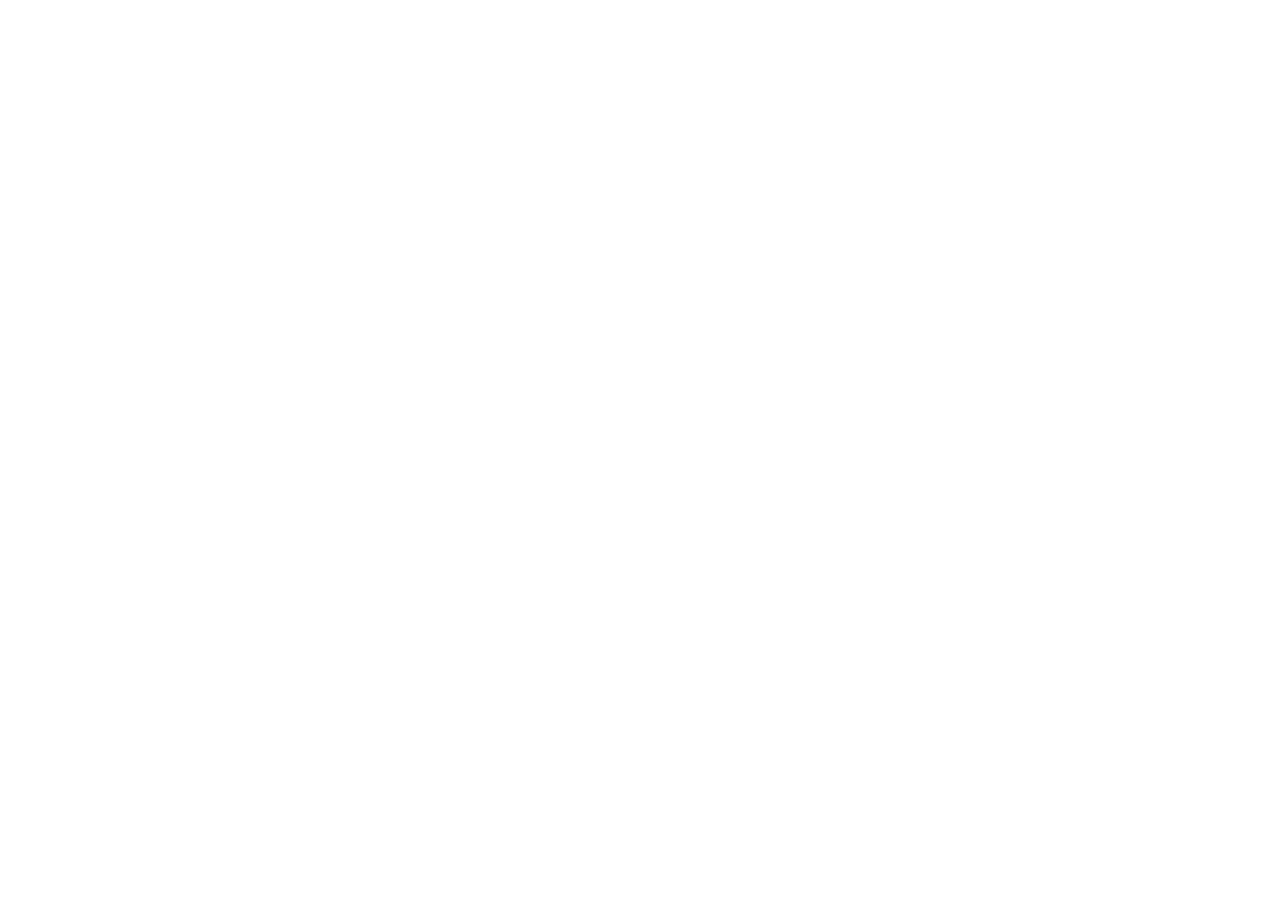
==== index.html @ a08e02c5 "first commit" ====
<!DOCTYPE html>
<html lang="en">
<head>
    <meta charset="UTF-8">
    <meta http-equiv="X-UA-Compatible" content="IE=edge">
    <meta name="viewport" content="width=device-width, initial-scale=1.0">
    <title>Document</title>
</head>
<body>
    
</body>
</html>
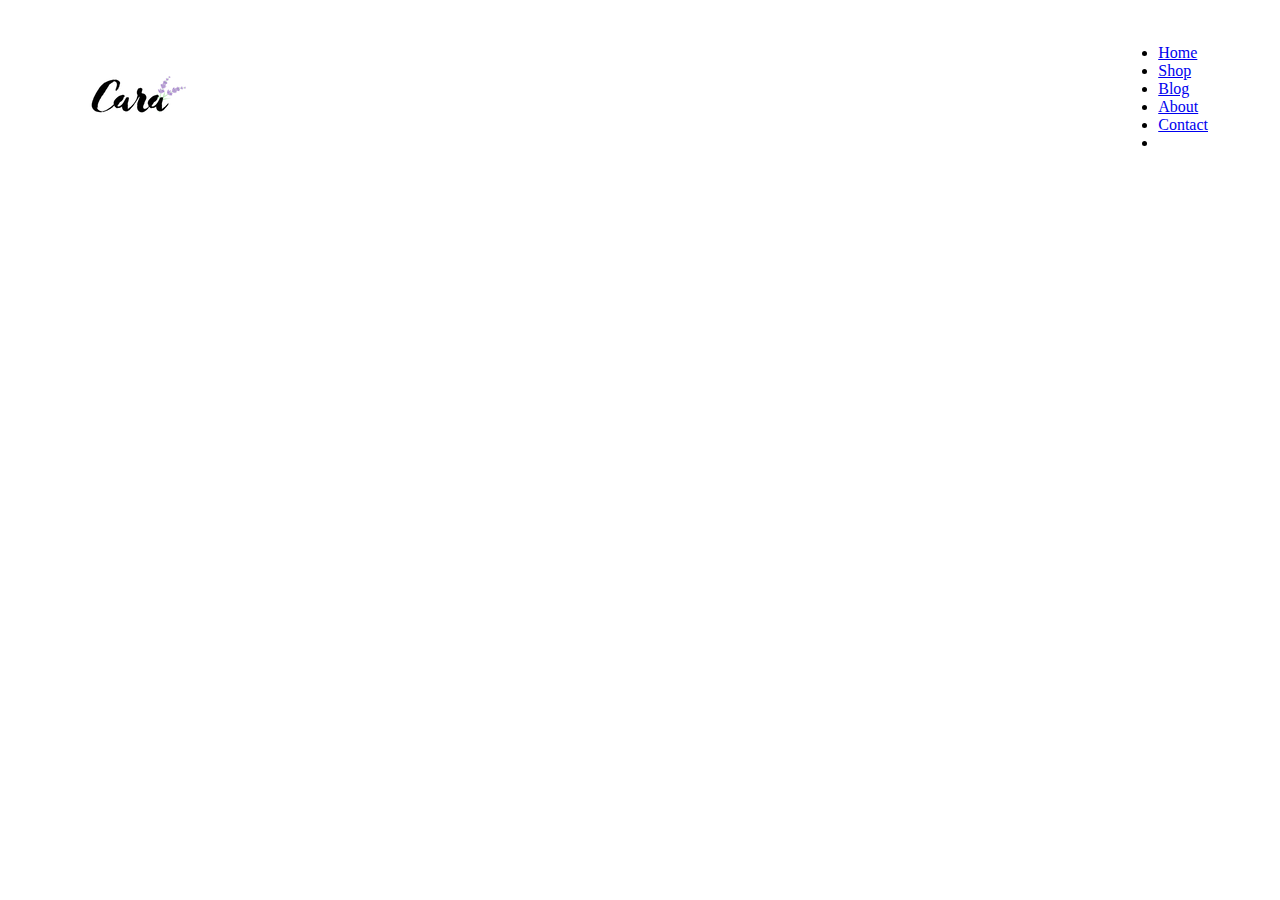
==== commit 18334f9d: "add css" ====
--- a/index.html
+++ b/index.html
@@ -4,9 +4,24 @@
     <meta charset="UTF-8">
     <meta http-equiv="X-UA-Compatible" content="IE=edge">
     <meta name="viewport" content="width=device-width, initial-scale=1.0">
-    <title>Document</title>
+    <title>Tech2etc Ecommerce Tutorial</title>
+    <link rel="stylesheet" href="https://use.fontawesome.com/releases/v5.15.4/css/all.css" integrity="sha384-DyZ88mC6Up2uqS4h/KRgHuoeGwBcD4Ng9SiP4dIRy0EXTlnuz47vAwmeGwVChigm" crossorigin="anonymous"/>
+    <link rel="stylesheet" href="style.css">
+
 </head>
 <body>
-    
+    <section id="header">
+        <a href="#"><img src="img/logo.png" class="logo" alt=""></a>
+        <div>
+            <ul id="navbar">
+                <li><a href="index.html">Home</a></li>
+                <li><a href="shop.html">Shop</a></li>
+                <li><a href="blog.html">Blog</a></li>
+                <li><a href="about.html">About</a></li>
+                <li><a href="contact.html">Contact</a></li>
+                <li><a href="cart.html"><i class="fa-light fa-cart-shopping"></i></a></li>
+            </ul>
+        </div>
+    </section>
 </body>
 </html>--- a/style.css
+++ b/style.css
@@ -0,0 +1,11 @@
+body {
+    width: 100%;
+}
+
+
+#header{
+    display: flex;
+    align-items: center;
+    justify-content: space-between;
+    padding: 20px 80px;
+}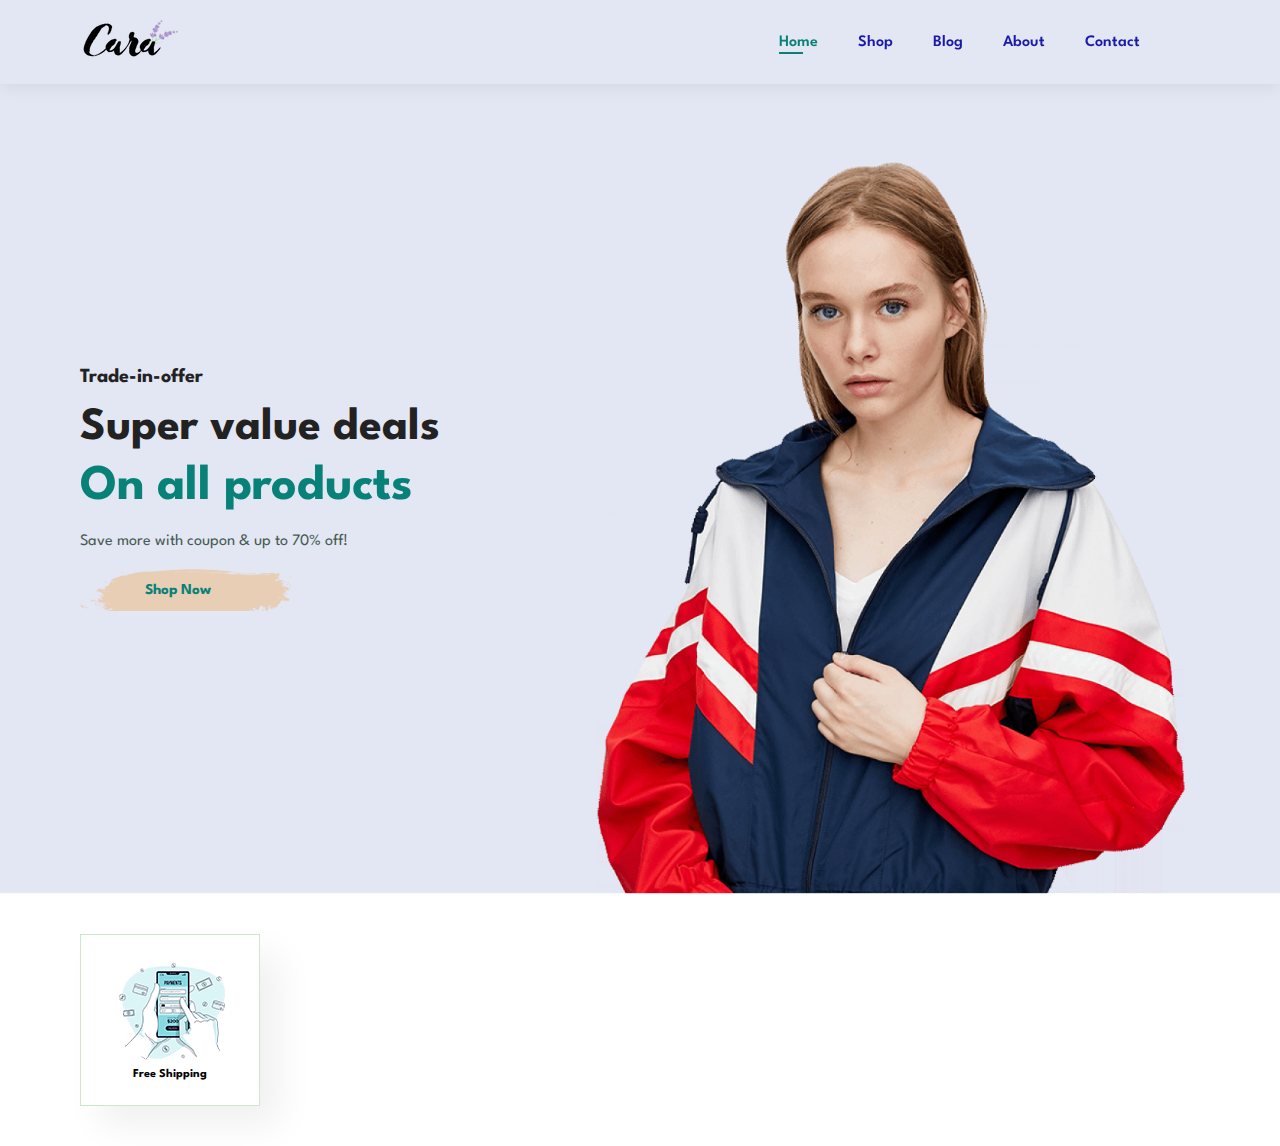
==== commit 59ceeafa: "css" ====
--- a/index.html
+++ b/index.html
@@ -14,7 +14,7 @@
         <a href="#"><img src="img/logo.png" class="logo" alt=""></a>
         <div>
             <ul id="navbar">
-                <li><a href="index.html">Home</a></li>
+                <li><a href="index.html" class="active">Home</a></li>
                 <li><a href="shop.html">Shop</a></li>
                 <li><a href="blog.html">Blog</a></li>
                 <li><a href="about.html">About</a></li>
@@ -23,5 +23,20 @@
             </ul>
         </div>
     </section>
+
+    <section id="hero">
+        <h4>Trade-in-offer</h4>
+        <h2>Super value deals</h2>
+        <h1>On all products</h1>
+        <p>Save more with coupon & up to 70% off! </p>
+        <button>Shop Now</button>
+    </section>
+
+    <section id="feature" class="section-p1">
+        <div class="fe-box">
+            <img src="img/features/f1.png" alt="">
+            <h6>Free Shipping</h6>
+        </div>
+    </section>
 </body>
 </html>--- a/style.css
+++ b/style.css
@@ -1,11 +1,143 @@
-body {
-    width: 100%;
+@import url("https://fonts.googleapis.com/css2?family=Spartan:wght@100;200;300;400;500;600;700;800;900&display=swap");
+* {
+  margin: 0;
+  padding: 0;
+  box-sizing: border-box;
+  font-family: "Spartan", sans-serif;
 }
 
+html {
+  scroll-behavior: smooth;
+}
+
+/* Global Styles */
+
+h1 {
+  font-size: 50px;
+  line-height: 64px;
+  color: #222;
+}
+
+h2 {
+  font-size: 46px;
+  line-height: 54px;
+  color: #222;
+}
+
+h4 {
+  font-size: 20px;
+  color: #222;
+}
+
+h6 {
+  font-weight: 700;
+  font-size: 12px;
+}
+
+p {
+  font-size: 16px;
+  color: #465b52;
+  margin: 15px 0 20px 0;
+}
+
+.section-p1 {
+  padding: 40px 80px;
+}
+
+.section-m1 {
+  margin: 40px 0;
+}
+
+body {
+  width: 100%;
+}
 
 #header{
     display: flex;
     align-items: center;
     justify-content: space-between;
     padding: 20px 80px;
+    background: #E3E6F3;
+    box-shadow: 0 5px 15px rgba(0,0,0, 0.06);
+    z-index: 999;
+    position: sticky;
+    top: 0;
+    left: 0;
+}
+
+#navbar{
+    display: flex;
+    align-items: center;
+    justify-content: center;
+}
+
+#navbar li{
+    list-style: none;
+    padding: 0 20px;
+    position: relative;
+}
+
+#navbar li a{
+    text-decoration: none;
+    font-size: 16px;
+    font-weight:600;
+    color: #1a1aaa;
+    transition: 0.3s ease;
+}
+#navbar li a:hover,
+#navbar li a.active {
+    color: #088178;
+}
+#navbar li a.active::after,
+#navbar li a:hover::after{
+    content: "";
+    width: 30%;
+    height: 2px;
+    background: #088178;
+    position: absolute;
+    bottom: -4px;
+    left: 20px;
+}
+
+/* HomePage*/
+
+#hero{
+    background-image: url("img/hero4.png");
+    height: 90vh;
+    width: 100%;
+    background-size: cover;
+    background-position: top 25% right 0;
+    padding: 0 80px;
+    display: flex;
+    flex-direction: column;
+    align-items: flex-start;
+    justify-content: center;
+}
+
+#hero h4{
+    padding-bottom: 15px;
+}
+
+#hero h1{
+    color: #088178;
+}
+
+#hero button{
+    background-image: url("img/button.png");
+    background-color: transparent;
+    color: #088178;
+    border: 0;
+    padding: 14px 80px 14px 65px;
+    background-repeat: no-repeat;
+    cursor: pointer;
+    font-weight: 700;
+    font-size: 15px;
+}
+
+#feature .fe-box{
+    width: 180px;
+    text-align: center;
+    padding: 25px 15px;
+    box-shadow: 20px 20px 34px rgba(0,0,0, 0.06);
+    border: 1px solid #cce7d0;
 }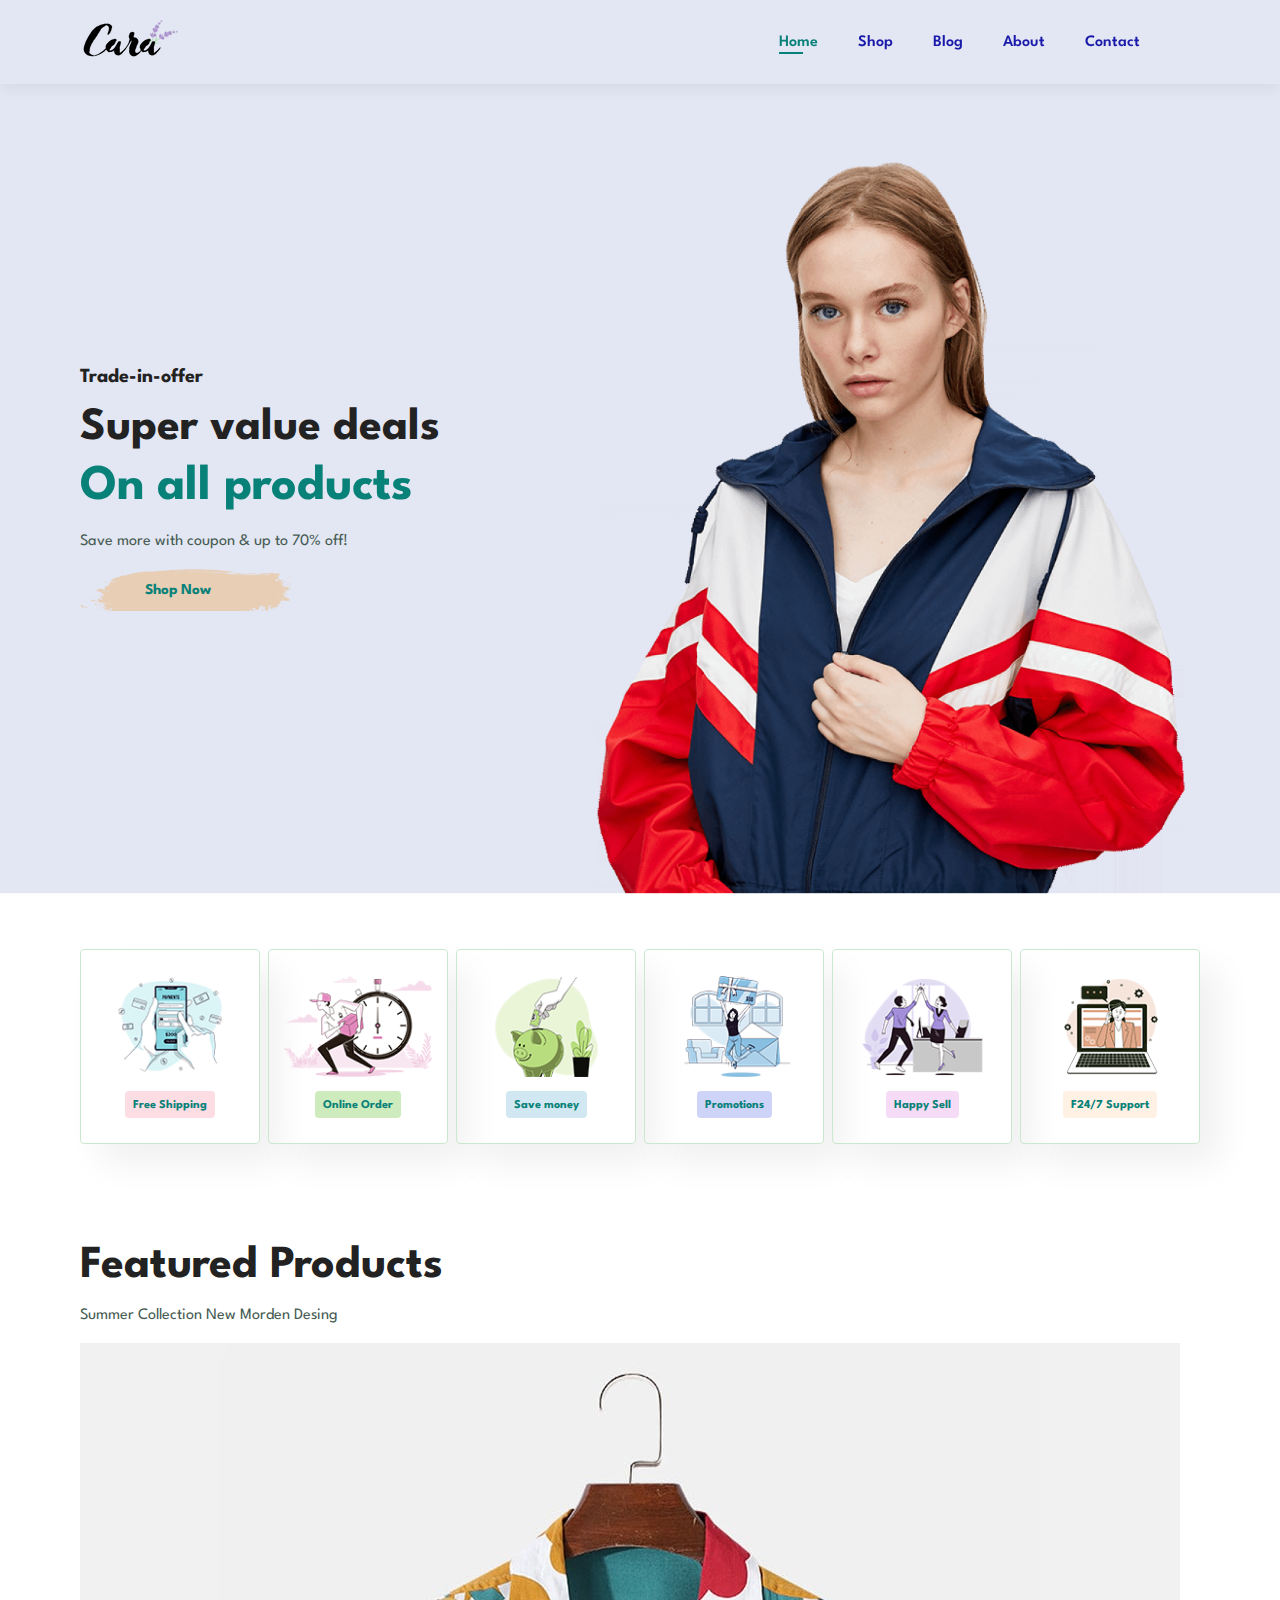
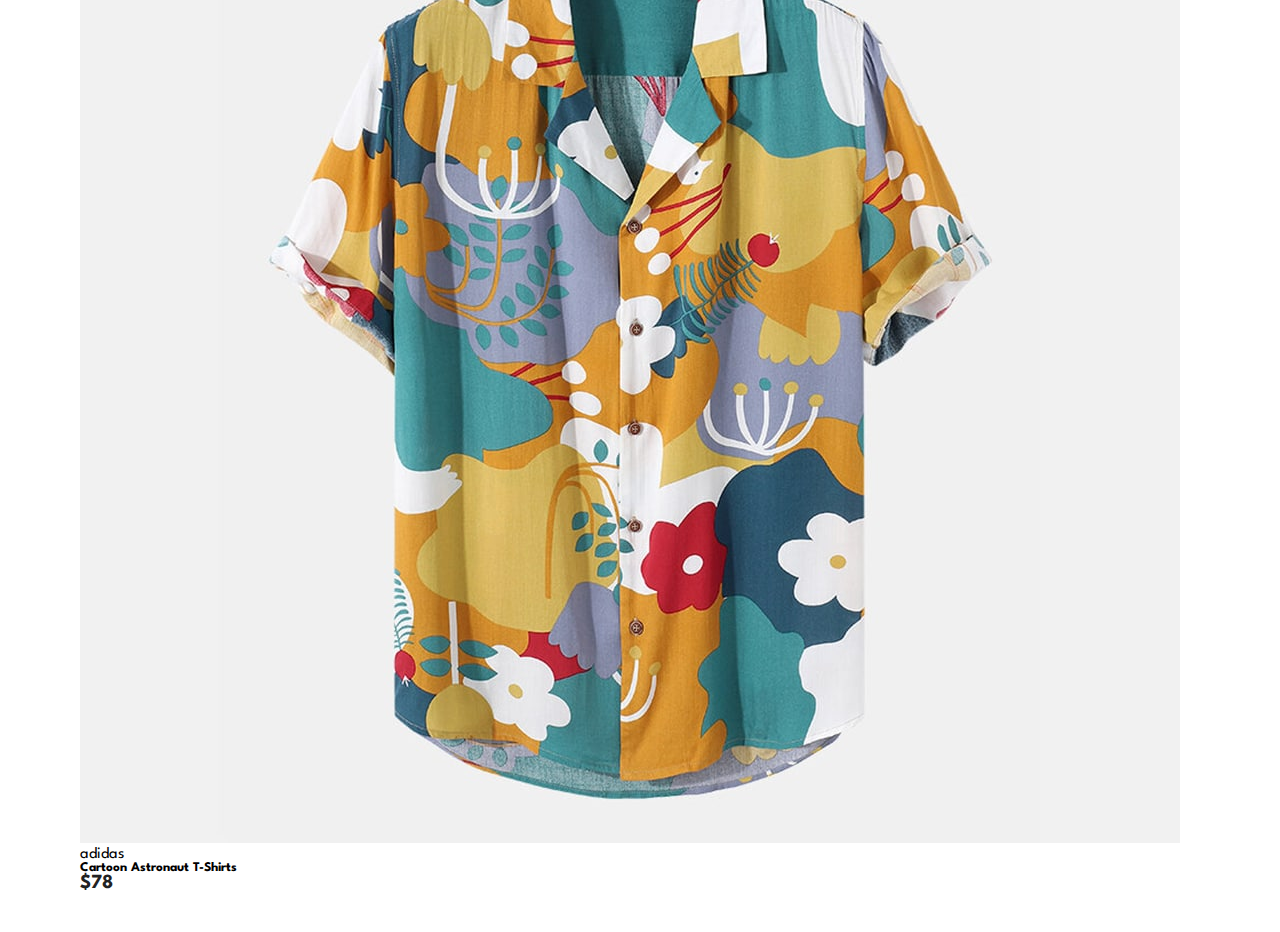
==== commit d9dc67c2: "product" ====
--- a/index.html
+++ b/index.html
@@ -19,7 +19,7 @@
                 <li><a href="blog.html">Blog</a></li>
                 <li><a href="about.html">About</a></li>
                 <li><a href="contact.html">Contact</a></li>
-                <li><a href="cart.html"><i class="fa-light fa-cart-shopping"></i></a></li>
+                <li><a href="cart.html"><i class="fas fa-shopping-bag"></i></a></li>
             </ul>
         </div>
     </section>
@@ -37,6 +37,49 @@
             <img src="img/features/f1.png" alt="">
             <h6>Free Shipping</h6>
         </div>
+        <div class="fe-box">
+            <img src="img/features/f2.png" alt="">
+            <h6>Online Order</h6>
+        </div>
+        <div class="fe-box">
+            <img src="img/features/f3.png" alt="">
+            <h6>Save money</h6>
+        </div>
+        <div class="fe-box">
+            <img src="img/features/f4.png" alt="">
+            <h6>Promotions</h6>
+        </div>
+        <div class="fe-box">
+            <img src="img/features/f5.png" alt="">
+            <h6>Happy Sell</h6>
+        </div>
+        <div class="fe-box">
+            <img src="img/features/f6.png" alt="">
+            <h6>F24/7 Support</h6>
+        </div>
+    </section>
+
+    <section id="product1" class="section-p1">
+        <h2>Featured Products</h2>
+        <p>Summer Collection New Morden Desing</p>
+        <div class="pro-container">
+            <div class="pro">
+                <img src="img/products/f1.jpg" alt="">
+                <div class="des">
+                    <span>adidas</span>
+                    <h5>Cartoon Astronaut T-Shirts</h5>
+                    <div class="star">
+                        <i class="fas fa-star"></i>
+                        <i class="fas fa-star"></i>
+                        <i class="fas fa-star"></i>
+                        <i class="fas fa-star"></i>
+                        <i class="fas fa-star"></i>
+                    </div>
+                    <h4>$78</h4>
+                </div>
+                <a href="#"><i class="fas fa-shopping-cart"></i></a>
+            </div>
+        </div>
     </section>
 </body>
 </html>--- a/style.css
+++ b/style.css
@@ -134,10 +134,57 @@
     font-size: 15px;
 }
 
+#feature{
+  display: flex;
+  align-items: center;
+  justify-content: space-between;
+  flex-wrap: wrap;
+}
+
 #feature .fe-box{
     width: 180px;
     text-align: center;
     padding: 25px 15px;
     box-shadow: 20px 20px 34px rgba(0,0,0, 0.06);
     border: 1px solid #cce7d0;
+    border-radius: 4px;
+    margin: 15px 0;
+}
+
+#feature .fe-box:hover{
+  box-shadow: 10px 10px 54px rgba(70,62,221, 0.1);
+}
+
+#feature .fe-box img{
+  width: 100%;
+  margin-bottom: 10px;
+}
+
+#feature .fe-box h6{
+  display: inline-block;
+  padding: 9px 8px 6px 8px;
+  line-height: 1;
+  border-radius: 4px;
+  color: #088178;
+  background-color: #fddde4;
+}
+
+#feature .fe-box:nth-child(2)  h6{
+  background-color: #cdebbc;
+}
+
+#feature .fe-box:nth-child(3)  h6{
+  background-color: #d1e8f2;
+}
+
+#feature .fe-box:nth-child(4)  h6{
+  background-color: #cdd4f8;
+}
+
+#feature .fe-box:nth-child(5)  h6{
+  background-color: #f6dbf6;
+}
+
+#feature .fe-box:nth-child(6)  h6{
+  background-color: #fff2e5;
 }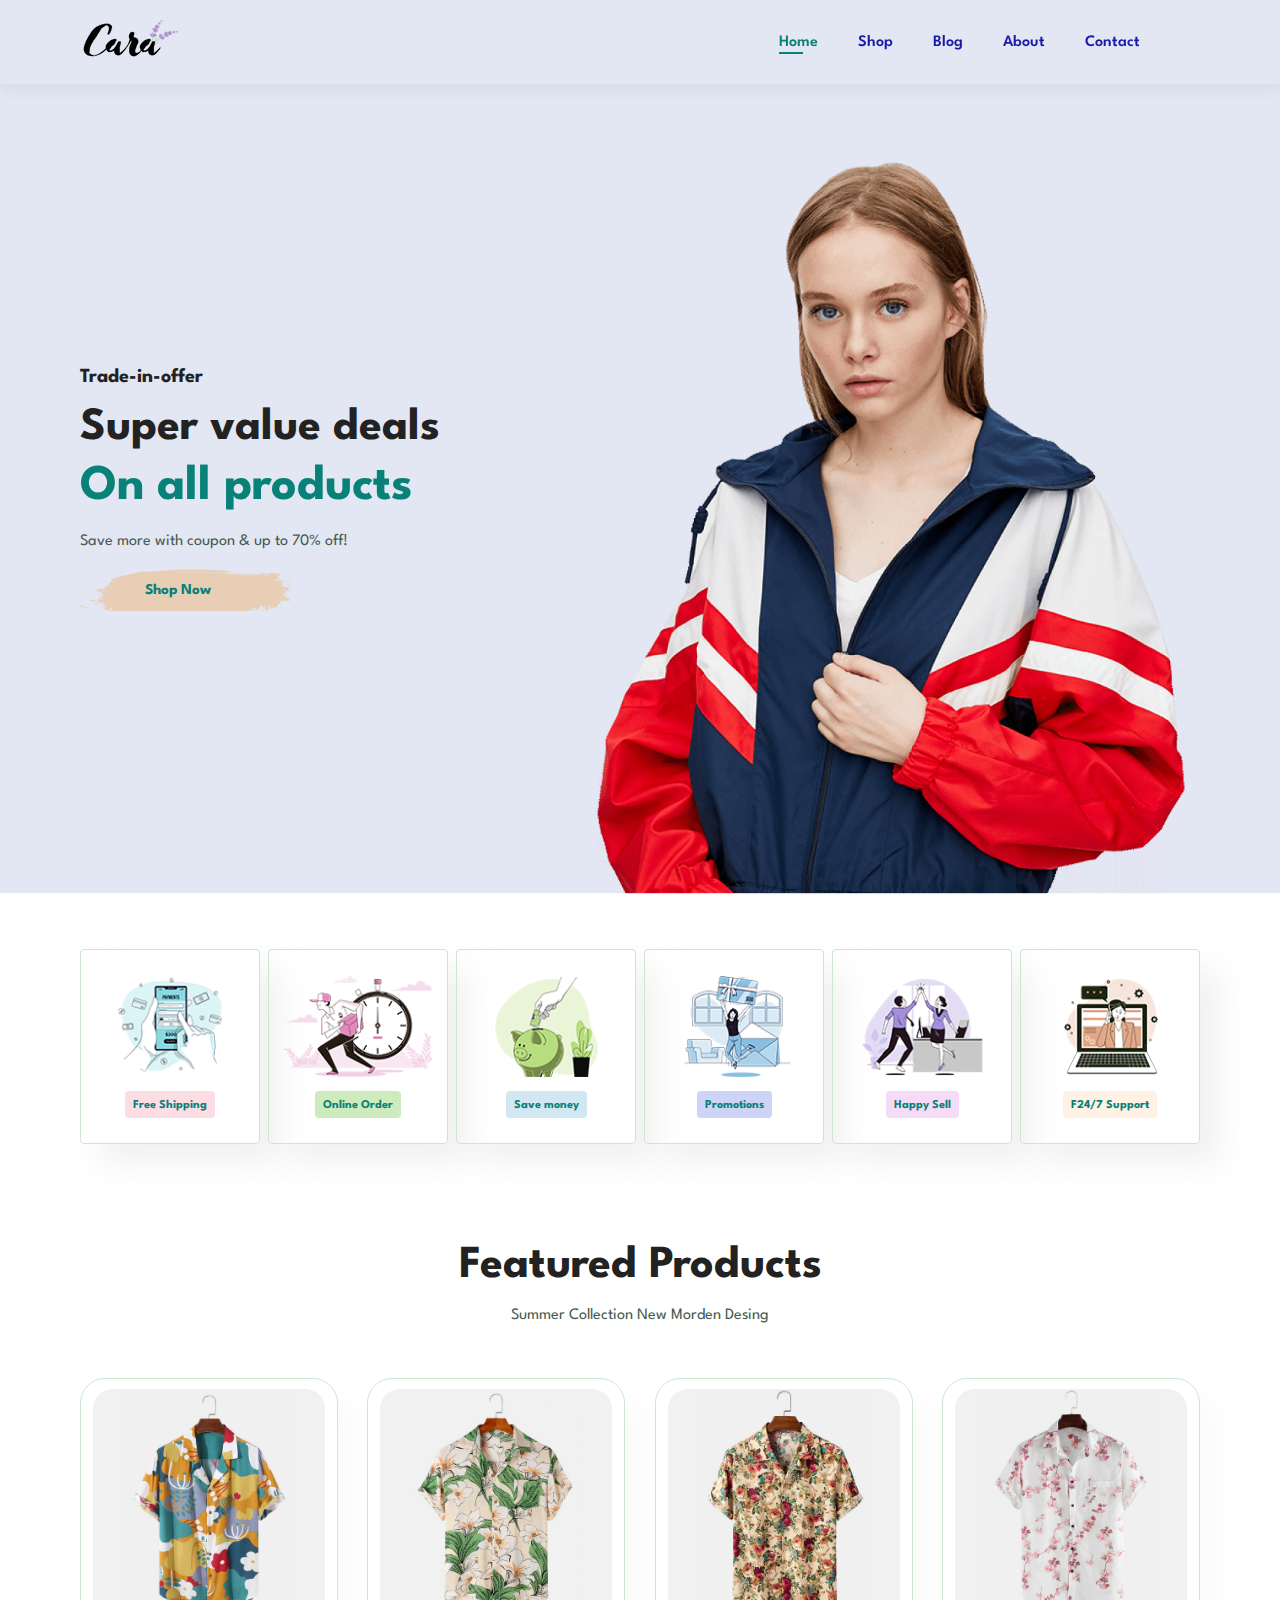
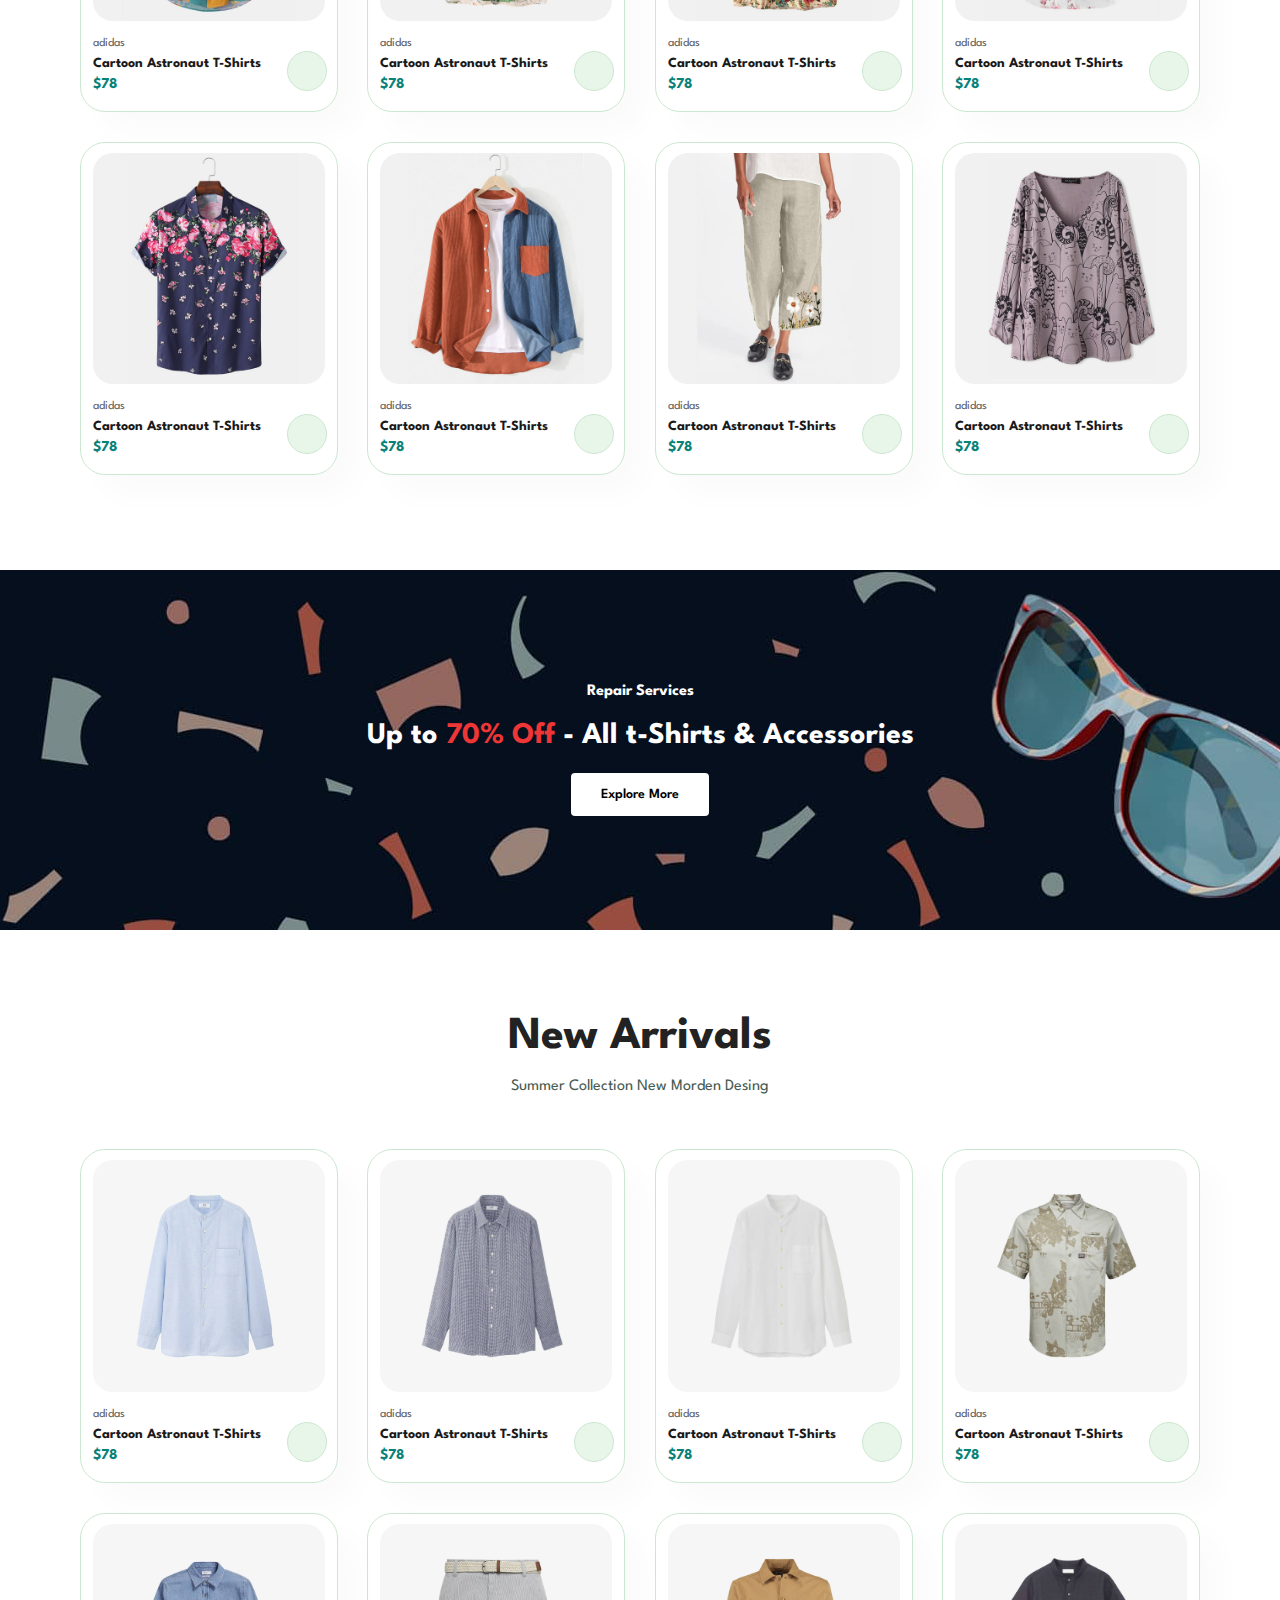
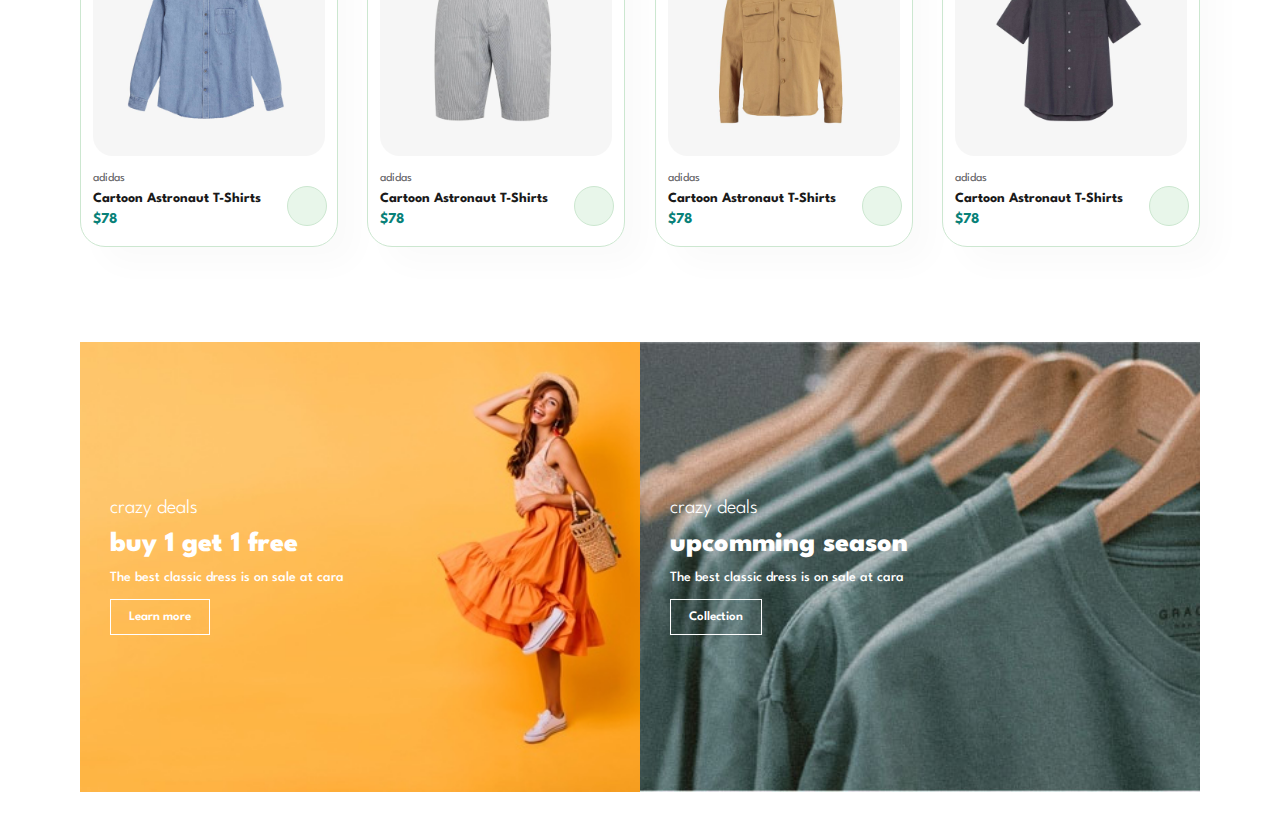
==== commit 640beb57: "mbjb" ====
--- a/index.html
+++ b/index.html
@@ -77,8 +77,276 @@
                     </div>
                     <h4>$78</h4>
                 </div>
-                <a href="#"><i class="fas fa-shopping-cart"></i></a>
-            </div>
+                <a href="#"><i class="fas fa-shopping-cart cart"></i></a>
+            </div>
+            <div class="pro">
+                <img src="img/products/f2.jpg" alt="">
+                <div class="des">
+                    <span>adidas</span>
+                    <h5>Cartoon Astronaut T-Shirts</h5>
+                    <div class="star">
+                        <i class="fas fa-star"></i>
+                        <i class="fas fa-star"></i>
+                        <i class="fas fa-star"></i>
+                        <i class="fas fa-star"></i>
+                        <i class="fas fa-star"></i>
+                    </div>
+                    <h4>$78</h4>
+                </div>
+                <a href="#"><i class="fas fa-shopping-cart cart"></i></a>
+            </div>
+            <div class="pro">
+                <img src="img/products/f3.jpg" alt="">
+                <div class="des">
+                    <span>adidas</span>
+                    <h5>Cartoon Astronaut T-Shirts</h5>
+                    <div class="star">
+                        <i class="fas fa-star"></i>
+                        <i class="fas fa-star"></i>
+                        <i class="fas fa-star"></i>
+                        <i class="fas fa-star"></i>
+                        <i class="fas fa-star"></i>
+                    </div>
+                    <h4>$78</h4>
+                </div>
+                <a href="#"><i class="fas fa-shopping-cart cart"></i></a>
+            </div>
+            <div class="pro">
+                <img src="img/products/f4.jpg" alt="">
+                <div class="des">
+                    <span>adidas</span>
+                    <h5>Cartoon Astronaut T-Shirts</h5>
+                    <div class="star">
+                        <i class="fas fa-star"></i>
+                        <i class="fas fa-star"></i>
+                        <i class="fas fa-star"></i>
+                        <i class="fas fa-star"></i>
+                        <i class="fas fa-star"></i>
+                    </div>
+                    <h4>$78</h4>
+                </div>
+                <a href="#"><i class="fas fa-shopping-cart cart"></i></a>
+            </div>
+            <div class="pro">
+                <img src="img/products/f5.jpg" alt="">
+                <div class="des">
+                    <span>adidas</span>
+                    <h5>Cartoon Astronaut T-Shirts</h5>
+                    <div class="star">
+                        <i class="fas fa-star"></i>
+                        <i class="fas fa-star"></i>
+                        <i class="fas fa-star"></i>
+                        <i class="fas fa-star"></i>
+                        <i class="fas fa-star"></i>
+                    </div>
+                    <h4>$78</h4>
+                </div>
+                <a href="#"><i class="fas fa-shopping-cart cart"></i></a>
+            </div>
+            <div class="pro">
+                <img src="img/products/f6.jpg" alt="">
+                <div class="des">
+                    <span>adidas</span>
+                    <h5>Cartoon Astronaut T-Shirts</h5>
+                    <div class="star">
+                        <i class="fas fa-star"></i>
+                        <i class="fas fa-star"></i>
+                        <i class="fas fa-star"></i>
+                        <i class="fas fa-star"></i>
+                        <i class="fas fa-star"></i>
+                    </div>
+                    <h4>$78</h4>
+                </div>
+                <a href="#"><i class="fas fa-shopping-cart cart"></i></a>
+            </div>
+            <div class="pro">
+                <img src="img/products/f7.jpg" alt="">
+                <div class="des">
+                    <span>adidas</span>
+                    <h5>Cartoon Astronaut T-Shirts</h5>
+                    <div class="star">
+                        <i class="fas fa-star"></i>
+                        <i class="fas fa-star"></i>
+                        <i class="fas fa-star"></i>
+                        <i class="fas fa-star"></i>
+                        <i class="fas fa-star"></i>
+                    </div>
+                    <h4>$78</h4>
+                </div>
+                <a href="#"><i class="fas fa-shopping-cart cart"></i></a>
+            </div>
+            <div class="pro">
+                <img src="img/products/f8.jpg" alt="">
+                <div class="des">
+                    <span>adidas</span>
+                    <h5>Cartoon Astronaut T-Shirts</h5>
+                    <div class="star">
+                        <i class="fas fa-star"></i>
+                        <i class="fas fa-star"></i>
+                        <i class="fas fa-star"></i>
+                        <i class="fas fa-star"></i>
+                        <i class="fas fa-star"></i>
+                    </div>
+                    <h4>$78</h4>
+                </div>
+                <a href="#"><i class="fas fa-shopping-cart cart"></i></a>
+            </div>
+        </div>
+    </section>
+
+    <section id="banner" class="section-m1">
+        <h4>Repair Services</h4>
+        <h2>Up to <span>70% Off</span> - All t-Shirts & Accessories</h2>
+        <button class="normal">Explore More</button>
+    </section>
+
+    <section id="product1" class="section-p1">
+        <h2>New Arrivals</h2>
+        <p>Summer Collection New Morden Desing</p>
+        <div class="pro-container">
+            <div class="pro">
+                <img src="img/products/n1.jpg" alt="">
+                <div class="des">
+                    <span>adidas</span>
+                    <h5>Cartoon Astronaut T-Shirts</h5>
+                    <div class="star">
+                        <i class="fas fa-star"></i>
+                        <i class="fas fa-star"></i>
+                        <i class="fas fa-star"></i>
+                        <i class="fas fa-star"></i>
+                        <i class="fas fa-star"></i>
+                    </div>
+                    <h4>$78</h4>
+                </div>
+                <a href="#"><i class="fas fa-shopping-cart cart"></i></a>
+            </div>
+            <div class="pro">
+                <img src="img/products/n2.jpg" alt="">
+                <div class="des">
+                    <span>adidas</span>
+                    <h5>Cartoon Astronaut T-Shirts</h5>
+                    <div class="star">
+                        <i class="fas fa-star"></i>
+                        <i class="fas fa-star"></i>
+                        <i class="fas fa-star"></i>
+                        <i class="fas fa-star"></i>
+                        <i class="fas fa-star"></i>
+                    </div>
+                    <h4>$78</h4>
+                </div>
+                <a href="#"><i class="fas fa-shopping-cart cart"></i></a>
+            </div>
+            <div class="pro">
+                <img src="img/products/n3.jpg" alt="">
+                <div class="des">
+                    <span>adidas</span>
+                    <h5>Cartoon Astronaut T-Shirts</h5>
+                    <div class="star">
+                        <i class="fas fa-star"></i>
+                        <i class="fas fa-star"></i>
+                        <i class="fas fa-star"></i>
+                        <i class="fas fa-star"></i>
+                        <i class="fas fa-star"></i>
+                    </div>
+                    <h4>$78</h4>
+                </div>
+                <a href="#"><i class="fas fa-shopping-cart cart"></i></a>
+            </div>
+            <div class="pro">
+                <img src="img/products/n4.jpg" alt="">
+                <div class="des">
+                    <span>adidas</span>
+                    <h5>Cartoon Astronaut T-Shirts</h5>
+                    <div class="star">
+                        <i class="fas fa-star"></i>
+                        <i class="fas fa-star"></i>
+                        <i class="fas fa-star"></i>
+                        <i class="fas fa-star"></i>
+                        <i class="fas fa-star"></i>
+                    </div>
+                    <h4>$78</h4>
+                </div>
+                <a href="#"><i class="fas fa-shopping-cart cart"></i></a>
+            </div>
+            <div class="pro">
+                <img src="img/products/n5.jpg" alt="">
+                <div class="des">
+                    <span>adidas</span>
+                    <h5>Cartoon Astronaut T-Shirts</h5>
+                    <div class="star">
+                        <i class="fas fa-star"></i>
+                        <i class="fas fa-star"></i>
+                        <i class="fas fa-star"></i>
+                        <i class="fas fa-star"></i>
+                        <i class="fas fa-star"></i>
+                    </div>
+                    <h4>$78</h4>
+                </div>
+                <a href="#"><i class="fas fa-shopping-cart cart"></i></a>
+            </div>
+            <div class="pro">
+                <img src="img/products/n6.jpg" alt="">
+                <div class="des">
+                    <span>adidas</span>
+                    <h5>Cartoon Astronaut T-Shirts</h5>
+                    <div class="star">
+                        <i class="fas fa-star"></i>
+                        <i class="fas fa-star"></i>
+                        <i class="fas fa-star"></i>
+                        <i class="fas fa-star"></i>
+                        <i class="fas fa-star"></i>
+                    </div>
+                    <h4>$78</h4>
+                </div>
+                <a href="#"><i class="fas fa-shopping-cart cart"></i></a>
+            </div>
+            <div class="pro">
+                <img src="img/products/n7.jpg" alt="">
+                <div class="des">
+                    <span>adidas</span>
+                    <h5>Cartoon Astronaut T-Shirts</h5>
+                    <div class="star">
+                        <i class="fas fa-star"></i>
+                        <i class="fas fa-star"></i>
+                        <i class="fas fa-star"></i>
+                        <i class="fas fa-star"></i>
+                        <i class="fas fa-star"></i>
+                    </div>
+                    <h4>$78</h4>
+                </div>
+                <a href="#"><i class="fas fa-shopping-cart cart"></i></a>
+            </div>
+            <div class="pro">
+                <img src="img/products/n8.jpg" alt="">
+                <div class="des">
+                    <span>adidas</span>
+                    <h5>Cartoon Astronaut T-Shirts</h5>
+                    <div class="star">
+                        <i class="fas fa-star"></i>
+                        <i class="fas fa-star"></i>
+                        <i class="fas fa-star"></i>
+                        <i class="fas fa-star"></i>
+                        <i class="fas fa-star"></i>
+                    </div>
+                    <h4>$78</h4>
+                </div>
+                <a href="#"><i class="fas fa-shopping-cart cart"></i></a>
+            </div>
+        </div>
+    </section>
+
+    <section id="sm-banner" class="section-p1">
+        <div class="banner-box">
+            <h4>crazy deals</h4>
+            <h2>buy 1 get 1 free</h2>
+            <span>The best classic dress is on sale at cara</span>
+            <button class="white">Learn more</button>
+        </div>
+        <div class="banner-box banner-box2">
+            <h4>crazy deals</h4>
+            <h2>upcomming season</h2>
+            <span>The best classic dress is on sale at cara</span>
+            <button class="white">Collection</button>
         </div>
     </section>
 </body>
--- a/style.css
+++ b/style.css
@@ -46,6 +46,31 @@
 
 .section-m1 {
   margin: 40px 0;
+}
+
+button.normal{
+  font-size: 14px;
+  font-weight: 600;
+  padding: 15px 30px;
+  color: #000;
+  background-color: #fff;
+  border-radius: 4px;
+  cursor: pointer;
+  border: none;
+  outline: none;
+  transition: 0.2s;
+}
+
+button.white{
+  font-size: 13px;
+  font-weight: 600;
+  padding: 11px 18px;
+  color: #fff;
+  background-color: transparent;
+  cursor: pointer;
+  border: 1px solid #fff;
+  outline: none;
+  transition: 0.2s;
 }
 
 body {
@@ -187,4 +212,162 @@
 
 #feature .fe-box:nth-child(6)  h6{
   background-color: #fff2e5;
+}
+
+#product1 {
+  text-align: center;
+}
+
+#product1 .pro-container{
+  display: flex;
+  justify-content: space-between;
+  padding-top: 20px;
+  flex-wrap: wrap;
+}
+
+#product1 .pro {
+  width: 23%;
+  min-width: 250px;
+  padding: 10px 12px;
+  border: 1px solid #cce7d0;
+  border-radius: 25px;
+  cursor: pointer;
+  box-shadow: 20px 20px 30px rgba(0,0,0, 0.02);
+  margin: 15px 0;
+  transition: 0.2s ease;
+  position: relative;
+}
+
+#product1 .pro:hover{
+  box-shadow: 20px 20px 30px rgba(0,0,0, 0.06);
+}
+
+#product1 .pro img{
+  width: 100%;
+  border-radius: 20px;
+}
+
+#product1 .pro .des{
+  text-align: start;
+  padding: 10px 0;
+}
+
+#product1 .pro .des span{
+  color: #606063;
+  font-size: 12px;
+}
+
+#product1 .pro .des h5{
+  padding-top: 7px;
+  color: #1a1a1a;
+  font-size: 14px;
+}
+
+#product1 .pro .des i{
+  font-size: 12px;
+  color: rgb(243, 181, 25);
+}
+
+#product1 .pro .des h4{
+  padding-top: 7px;
+  font-size: 15px;
+  font-weight: 700;
+  color: #088178;
+}
+
+#product1 .pro .cart{
+  width: 40px;
+  height: 40px;
+  line-height: 40px;
+  border-radius: 50px;
+  background-color: #e8f6ea;
+  border: 1px solid #cce7d0;
+  color: #088178;
+  position:absolute;
+  bottom: 20px;
+  right: 10px;
+}
+
+#banner{
+  display: flex;
+  flex-direction: column;
+  justify-content: center;
+  align-items: center;
+  text-align: center;
+  background-image: url("img/banner/b2.jpg");
+  width: 100%;
+  height: 40vh;
+  background-size: cover;
+  background-position: center;
+}
+
+#banner h4{
+  color: #fff;
+  font-size: 16px;
+}
+
+
+#banner h2{
+  color: #fff;
+  font-size: 30px;
+  padding: 10px 0;
+}
+
+#banner h2 span{
+  color: #ef3636;
+}
+
+#banner button:hover{
+  background: #088178;
+  color: #fff;
+}
+
+#sm-banner{
+  display: flex;
+  justify-content: space-between;
+  flex-wrap: wrap;
+}
+
+#sm-banner .banner-box{
+  display: flex;
+  flex-direction: column;
+  justify-content: center;
+  align-items: flex-start;
+  background-image: url("img/banner/b17.jpg");
+  min-width: 560px;
+  height: 50vh;
+  background-size: cover;
+  background-position: center;
+  padding: 30px;
+}
+
+#sm-banner h4{
+  color: #fff;
+  font-size: 20px;
+  font-weight: 300;
+
+}
+
+#sm-banner h2{
+  color: #fff;
+  font-size: 28px;
+  font-weight: 800;
+  
+}
+
+#sm-banner span{
+  color: #fff;
+  font-size: 14px;
+  font-weight: 500;
+  padding-bottom: 15px;
+  
+}
+
+#sm-banner .banner-box:hover button{
+  background-color: #088178;
+  border: 1px solid #088178;
+}
+
+#sm-banner .banner-box2{
+  background-image: url("img/banner/b10.jpg");
 }